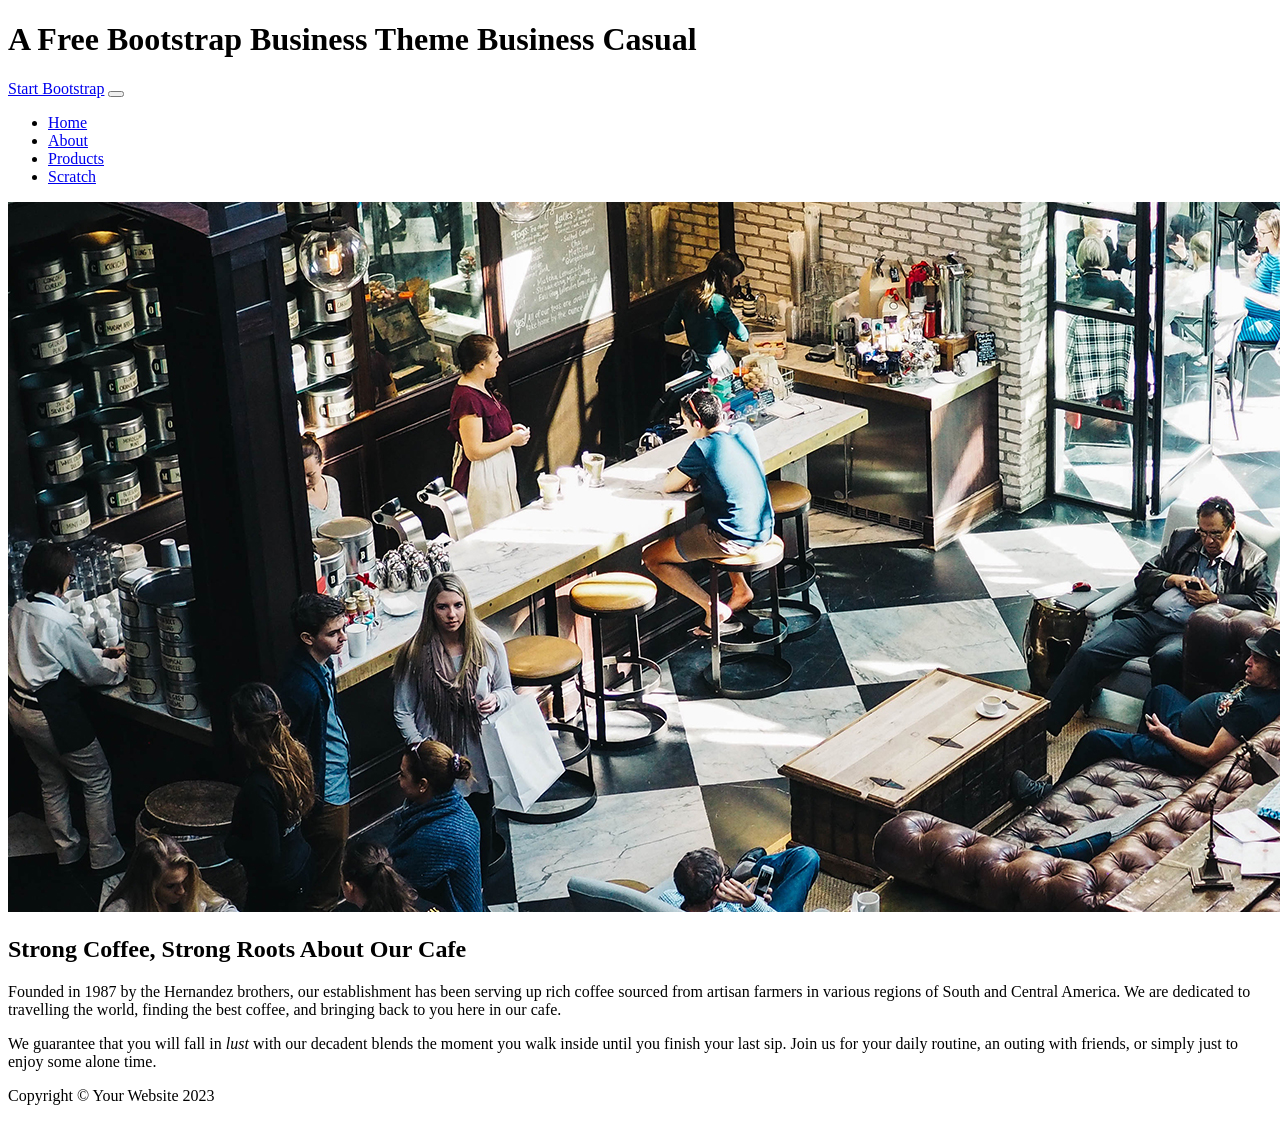
==== about.html @ d946ba3c "Add files via upload" ====
<!DOCTYPE html>
<html lang="en">
    <head>
        <meta charset="utf-8" />
        <meta name="viewport" content="width=device-width, initial-scale=1, shrink-to-fit=no" />
        <meta name="description" content="" />
        <meta name="author" content="" />
        <title>Business Casual - Start Bootstrap Theme</title>
        <link rel="icon" type="image/x-icon" href="assets/favicon.ico" />
        <!-- Google fonts-->
        <link href="https://fonts.googleapis.com/css?family=Raleway:100,100i,200,200i,300,300i,400,400i,500,500i,600,600i,700,700i,800,800i,900,900i" rel="stylesheet" />
        <link href="https://fonts.googleapis.com/css?family=Lora:400,400i,700,700i" rel="stylesheet" />
        <!-- Core theme CSS (includes Bootstrap)-->
        <link href="css/styles.css" rel="stylesheet" />
    </head>
    <body>
        <header>
            <h1 class="site-heading text-center text-faded d-none d-lg-block">
                <span class="site-heading-upper text-primary mb-3">A Free Bootstrap Business Theme</span>
                <span class="site-heading-lower">Business Casual</span>
            </h1>
        </header>
        <!-- Navigation-->
        <nav class="navbar navbar-expand-lg navbar-dark py-lg-4" id="mainNav">
            <div class="container">
                <a class="navbar-brand text-uppercase fw-bold d-lg-none" href="index.html">Start Bootstrap</a>
                <button class="navbar-toggler" type="button" data-bs-toggle="collapse" data-bs-target="#navbarSupportedContent" aria-controls="navbarSupportedContent" aria-expanded="false" aria-label="Toggle navigation"><span class="navbar-toggler-icon"></span></button>
                <div class="collapse navbar-collapse" id="navbarSupportedContent">
                    <ul class="navbar-nav mx-auto">
                        <li class="nav-item px-lg-4"><a class="nav-link text-uppercase" href="index.html">Home</a></li>
                        <li class="nav-item px-lg-4"><a class="nav-link text-uppercase" href="about.html">About</a></li>
                        <li class="nav-item px-lg-4"><a class="nav-link text-uppercase" href="products.html">Products</a></li>
                        <li class="nav-item px-lg-4"><a class="nav-link text-uppercase" href="scratch.html">Scratch</a></li>
                    </ul>
                </div>
            </div>
        </nav>
        <section class="page-section about-heading">
            <div class="container">
                <img class="img-fluid rounded about-heading-img mb-3 mb-lg-0" src="assets/img/about.jpg" alt="..." />
                <div class="about-heading-content">
                    <div class="row">
                        <div class="col-xl-9 col-lg-10 mx-auto">
                            <div class="bg-faded rounded p-5">
                                <h2 class="section-heading mb-4">
                                    <span class="section-heading-upper">Strong Coffee, Strong Roots</span>
                                    <span class="section-heading-lower">About Our Cafe</span>
                                </h2>
                                <p>Founded in 1987 by the Hernandez brothers, our establishment has been serving up rich coffee sourced from artisan farmers in various regions of South and Central America. We are dedicated to travelling the world, finding the best coffee, and bringing back to you here in our cafe.</p>
                                <p class="mb-0">
                                    We guarantee that you will fall in
                                    <em>lust</em>
                                    with our decadent blends the moment you walk inside until you finish your last sip. Join us for your daily routine, an outing with friends, or simply just to enjoy some alone time.
                                </p>
                            </div>
                        </div>
                    </div>
                </div>
            </div>
        </section>
        <footer class="footer text-faded text-center py-5">
            <div class="container"><p class="m-0 small">Copyright &copy; Your Website 2023</p></div>
        </footer>
        <!-- Bootstrap core JS-->
        <script src="https://cdn.jsdelivr.net/npm/bootstrap@5.2.3/dist/js/bootstrap.bundle.min.js"></script>
        <!-- Core theme JS-->
        <script src="js/scripts.js"></script>
    </body>
</html>
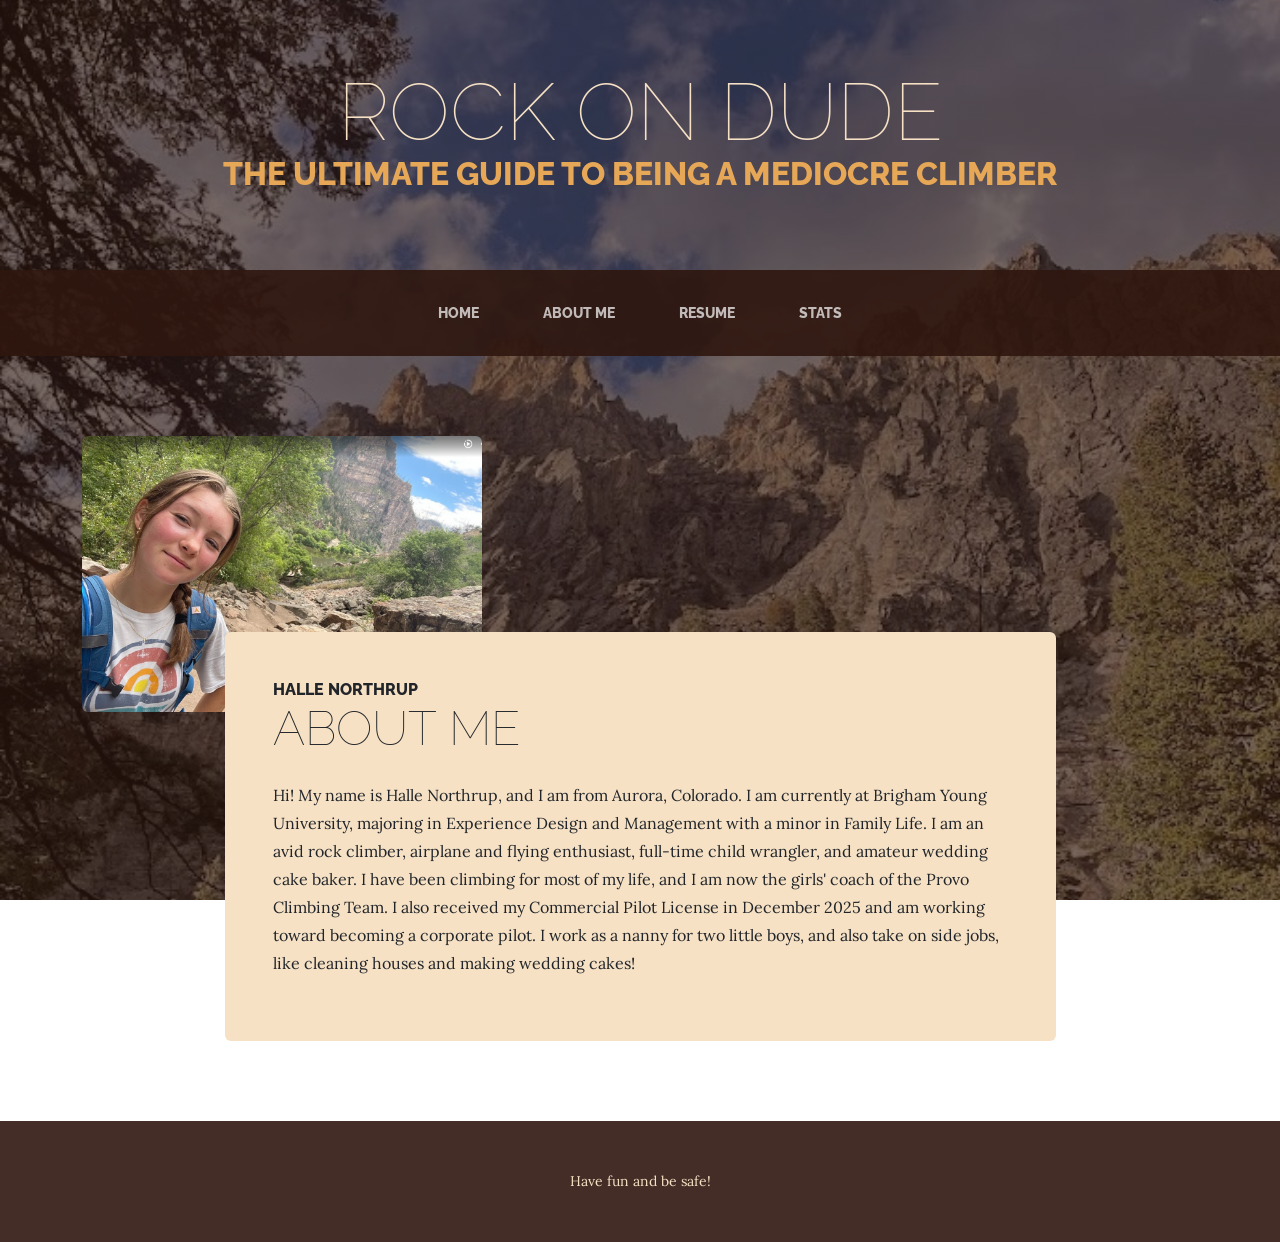
==== commit 01f28a46: "Add files via upload" ====
--- a/about.html
+++ b/about.html
@@ -1,69 +1,85 @@
- <!DOCTYPE html>
+<!DOCTYPE html>
 <html lang="en">
-    <head>
-        <meta charset="utf-8" />
-        <meta name="viewport" content="width=device-width, initial-scale=1, shrink-to-fit=no" />
-        <meta name="description" content="" />
-        <meta name="author" content="" />
-        <title>Business Casual - Start Bootstrap Theme</title>
-        <link rel="icon" type="image/x-icon" href="assets/favicon.ico" />
-        <!-- Google fonts-->
-        <link href="https://fonts.googleapis.com/css?family=Raleway:100,100i,200,200i,300,300i,400,400i,500,500i,600,600i,700,700i,800,800i,900,900i" rel="stylesheet" />
-        <link href="https://fonts.googleapis.com/css?family=Lora:400,400i,700,700i" rel="stylesheet" />
-        <!-- Core theme CSS (includes Bootstrap)-->
-        <link href="css/styles.css" rel="stylesheet" />
-    </head>
-    <body>
-        <header>
-            <h1 class="site-heading text-center text-faded d-none d-lg-block">
-                <span class="site-heading-upper text-primary mb-3">A Free Bootstrap Business Theme</span>
-                <span class="site-heading-lower">Business Casual</span>
+
+<head>
+    <meta charset="utf-8" />
+    <meta name="viewport" content="width=device-width, initial-scale=1, shrink-to-fit=no" />
+    <meta name="description" content="" />
+    <meta name="author" content="" />
+    <title>About Me - Rock On Dude</title>
+    <link rel="icon" type="image/x-icon" href="assets/favicon.ico" />
+    <!-- Google fonts-->
+    <link
+        href="https://fonts.googleapis.com/css?family=Raleway:100,100i,200,200i,300,300i,400,400i,500,500i,600,600i,700,700i,800,800i,900,900i"
+        rel="stylesheet" />
+    <link href="https://fonts.googleapis.com/css?family=Lora:400,400i,700,700i" rel="stylesheet" />
+    <!-- Core theme CSS (includes Bootstrap)-->
+    <link href="css/styles.css" rel="stylesheet" />
+</head>
+
+<body>
+    <header>
+        <div class="site-heading text-center text-faded d-none d-lg-block">
+            <h1>
+                <span class="site-heading-lower">Rock On Dude</span>
             </h1>
-        </header>
-        <!-- Navigation-->
-        <nav class="navbar navbar-expand-lg navbar-dark py-lg-4" id="mainNav">
-            <div class="container">
-                <a class="navbar-brand text-uppercase fw-bold d-lg-none" href="index.html">Start Bootstrap</a>
-                <button class="navbar-toggler" type="button" data-bs-toggle="collapse" data-bs-target="#navbarSupportedContent" aria-controls="navbarSupportedContent" aria-expanded="false" aria-label="Toggle navigation"><span class="navbar-toggler-icon"></span></button>
-                <div class="collapse navbar-collapse" id="navbarSupportedContent">
-                    <ul class="navbar-nav mx-auto">
-                        <li class="nav-item px-lg-4"><a class="nav-link text-uppercase" href="index.html">Home</a></li>
-                        <li class="nav-item px-lg-4"><a class="nav-link text-uppercase" href="about.html">About</a></li>
-                        <li class="nav-item px-lg-4"><a class="nav-link text-uppercase" href="products.html">Products</a></li>
-                        <li class="nav-item px-lg-4"><a class="nav-link text-uppercase" href="scratch.html">Scratch</a></li>
-                    </ul>
-                </div>
+            <span class="site-heading-upper text-primary mb-3">The ultimate guide to being a mediocre climber</span>
+        </div>
+    </header>
+    <!-- Navigation-->
+    <nav class="navbar navbar-expand-lg navbar-dark py-lg-4" id="mainNav">
+        <div class="container">
+            <a class="navbar-brand text-uppercase fw-bold d-lg-none" href="index.html">Start Bootstrap</a>
+            <button class="navbar-toggler" type="button" data-bs-toggle="collapse"
+                data-bs-target="#navbarSupportedContent" aria-controls="navbarSupportedContent" aria-expanded="false"
+                aria-label="Toggle navigation"><span class="navbar-toggler-icon"></span></button>
+            <div class="collapse navbar-collapse" id="navbarSupportedContent">
+                <ul class="navbar-nav mx-auto">
+                    <li class="nav-item px-lg-4"><a class="nav-link text-uppercase" href="index.html">Home</a></li>
+                    <li class="nav-item px-lg-4"><a class="nav-link text-uppercase" href="about.html">About Me</a></li>
+                    <li class="nav-item px-lg-4"><a class="nav-link text-uppercase" href="resume.html">Resume</a>
+                    </li>
+                        <li class="nav-item px-lg-4"><a class="nav-link text-uppercase" href="stats.html">Stats</a></li>
+                </ul>
             </div>
-        </nav>
-        <section class="page-section about-heading">
-            <div class="container">
-                <img class="img-fluid rounded about-heading-img mb-3 mb-lg-0" src="assets/img/about.jpg" alt="..." />
-                <div class="about-heading-content">
-                    <div class="row">
-                        <div class="col-xl-9 col-lg-10 mx-auto">
-                            <div class="bg-faded rounded p-5">
-                                <h2 class="section-heading mb-4">
-                                    <span class="section-heading-upper">Strong Coffee, Strong Roots</span>
-                                    <span class="section-heading-lower">About Our Cafe</span>
-                                </h2>
-                                <p>Founded in 1987 by the Hernandez brothers, our establishment has been serving up rich coffee sourced from artisan farmers in various regions of South and Central America. We are dedicated to travelling the world, finding the best coffee, and bringing back to you here in our cafe.</p>
-                                <p class="mb-0">
-                                    We guarantee that you will fall in
-                                    <em>lust</em>
-                                    with our decadent blends the moment you walk inside until you finish your last sip. Join us for your daily routine, an outing with friends, or simply just to enjoy some alone time.
-                                </p>
-                            </div>
+        </div>
+    </nav>
+    <section class="page-section about-heading">
+        <div class="container">
+            <img class="img-fluid rounded about-heading-img mb-3 mb-lg-0" src="photos/Screenshot 3.jpg" alt="..." />
+            <div class="about-heading-content">
+                <div class="row">
+                    <div class="col-xl-9 col-lg-10 mx-auto">
+                        <div class="bg-faded rounded p-5">
+                            <h2 class="section-heading mb-4">
+                                <span class="section-heading-upper">Halle Northrup</span>
+                                <span class="section-heading-lower">About Me</span>
+                            </h2>
+                            <p>Hi! My name is Halle Northrup, and I am from Aurora, Colorado. I am currently at Brigham
+                                Young University, majoring in Experience Design and Management with a minor in Family
+                                Life. I am an avid rock climber, airplane and flying enthusiast, full-time child
+                                wrangler, and amateur wedding cake baker.
+                                I have been climbing for most of my life, and I am now the girls' coach of the Provo
+                                Climbing Team. I also received my Commercial Pilot License in December 2025 and am
+                                working toward becoming a corporate pilot. I work as a nanny for two little boys, and
+                                also take on side jobs, like cleaning houses and making wedding cakes!
+
+                            </p>
                         </div>
                     </div>
                 </div>
             </div>
-        </section>
-        <footer class="footer text-faded text-center py-5">
-            <div class="container"><p class="m-0 small">Copyright &copy; Your Website 2023</p></div>
-        </footer>
-        <!-- Bootstrap core JS-->
-        <script src="https://cdn.jsdelivr.net/npm/bootstrap@5.2.3/dist/js/bootstrap.bundle.min.js"></script>
-        <!-- Core theme JS-->
-        <script src="js/scripts.js"></script>
-    </body>
-</html>
+        </div>
+    </section>
+    <footer class="footer text-faded text-center py-5">
+        <div class="container">
+            <p class="m-0 small">Have fun and be safe!</p>
+        </div>
+    </footer>
+    <!-- Bootstrap core JS-->
+    <script src="https://cdn.jsdelivr.net/npm/bootstrap@5.2.3/dist/js/bootstrap.bundle.min.js"></script>
+    <!-- Core theme JS-->
+    <script src="js/scripts.js"></script>
+</body>
+
+</html>
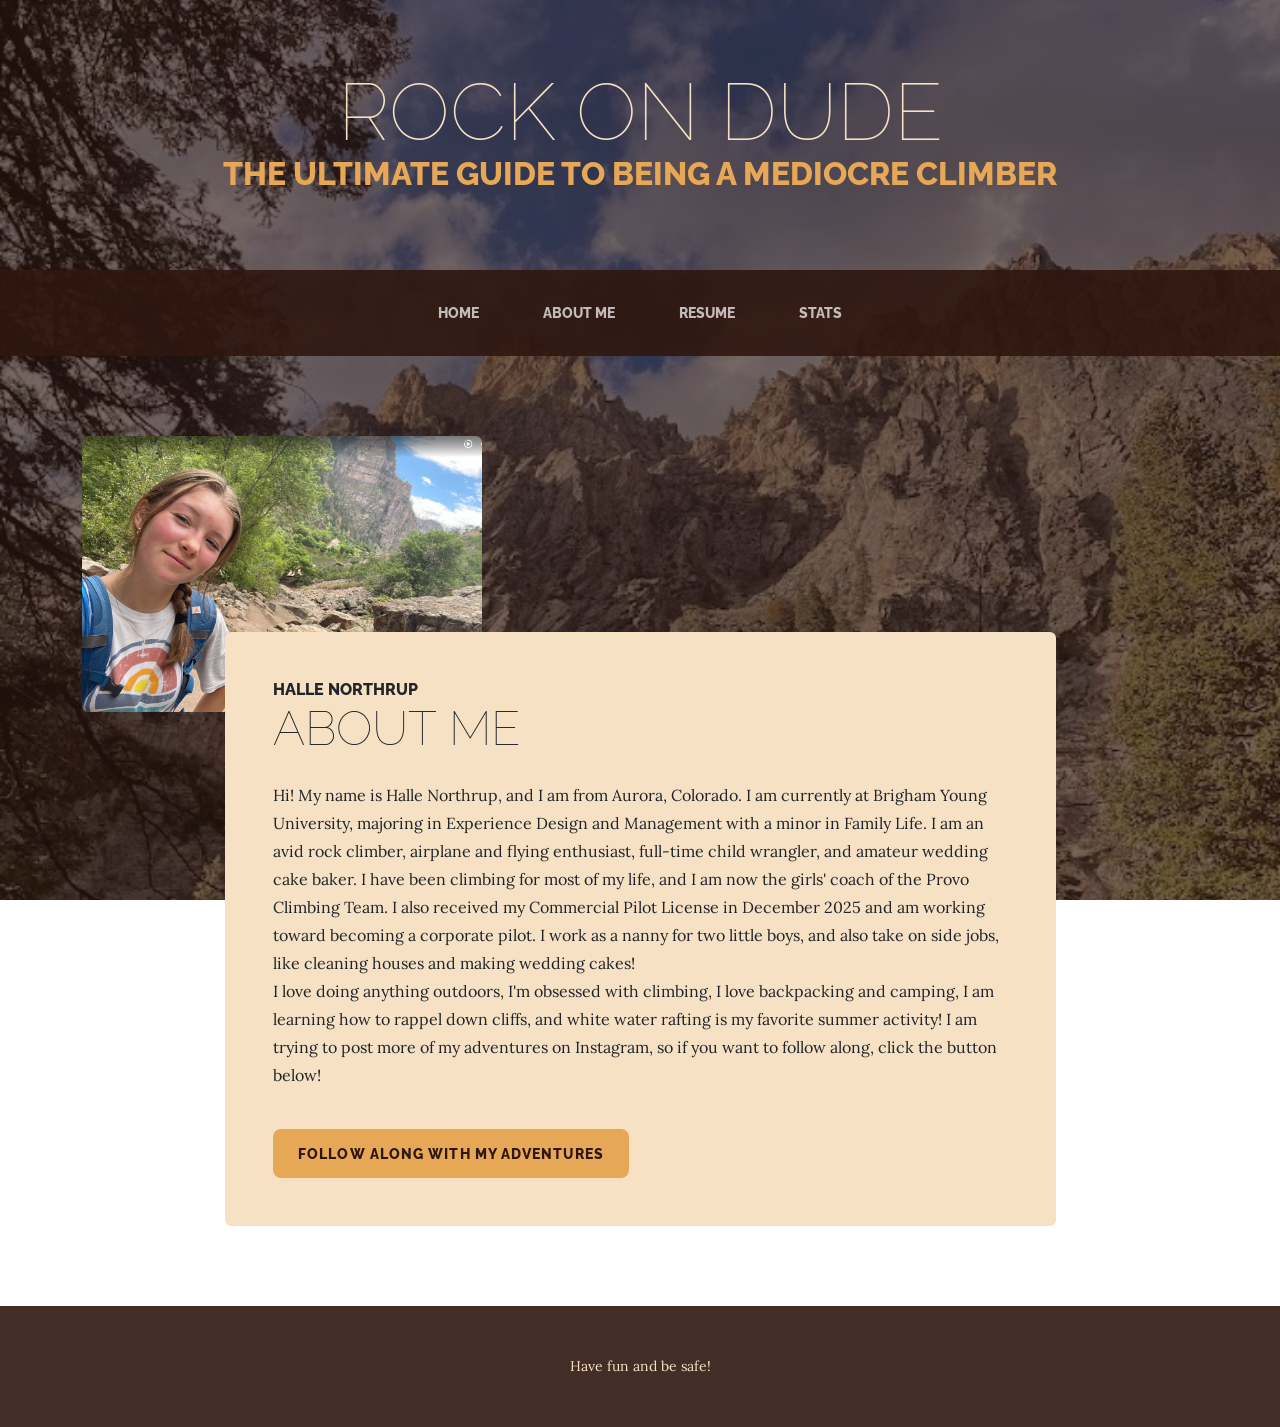
==== commit 8e8bf841: "Add files via upload" ====
--- a/about.html
+++ b/about.html
@@ -15,6 +15,29 @@
     <link href="https://fonts.googleapis.com/css?family=Lora:400,400i,700,700i" rel="stylesheet" />
     <!-- Core theme CSS (includes Bootstrap)-->
     <link href="css/styles.css" rel="stylesheet" />
+    <style>
+        .instagram-button {
+            display: inline-block;
+            margin-top: 1.5rem;
+            padding: 0.9rem 1.6rem;
+            border-radius: 0.5rem;
+            background-color: #e6a756;
+            color: #2f170f;
+            font-family: "Raleway", sans-serif;
+            font-size: 0.85rem;
+            font-weight: 800;
+            letter-spacing: 0.08em;
+            text-transform: uppercase;
+            text-decoration: none;
+            transition: background-color 0.2s ease, transform 0.2s ease;
+        }
+
+        .instagram-button:hover {
+            background-color: #d79643;
+            color: #2f170f;
+            transform: translateY(-1px);
+        }
+    </style>
 </head>
 
 <body>
@@ -63,8 +86,10 @@
                                 Climbing Team. I also received my Commercial Pilot License in December 2025 and am
                                 working toward becoming a corporate pilot. I work as a nanny for two little boys, and
                                 also take on side jobs, like cleaning houses and making wedding cakes!
-
+<br> I love doing anything outdoors, I'm obsessed with climbing, I love backpacking and camping, I am learning how to rappel down cliffs, and white water rafting is my favorite summer activity! I am trying to post more of my adventures on Instagram, so if you want to follow along, click the button below!
                             </p>
+                        
+                            <a class="instagram-button" href="https://www.instagram.com/halle_mei/" target="_blank" rel="noopener noreferrer">Follow Along With My Adventures</a>
                         </div>
                     </div>
                 </div>
@@ -82,4 +107,4 @@
     <script src="js/scripts.js"></script>
 </body>
 
-</html>+</html>
